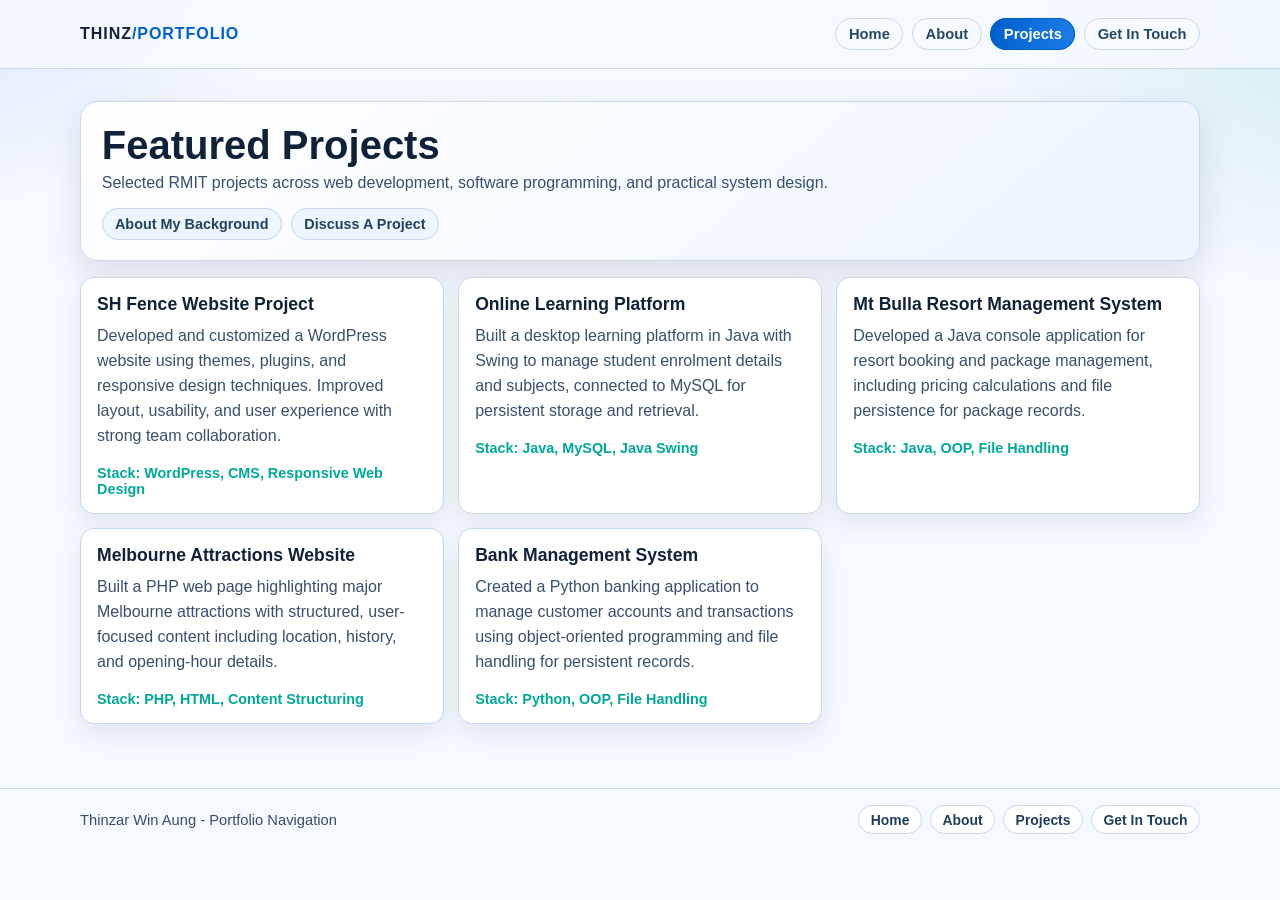
==== Projects.html @ f7b5b7e0 "v1.1" ====
<!DOCTYPE html>
<html lang="en">
<head>
	<meta charset="UTF-8">
	<meta name="viewport" content="width=device-width, initial-scale=1.0">
	<title>Projects | Thinzar Win Aung</title>
	<link rel="stylesheet" href="common.css">
	<link rel="stylesheet" href="projects.css">
</head>
<body>
	<header class="site-header">
		<div class="site-shell site-nav">
			<a class="site-brand" href="Intro.html">THINZ<span>/PORTFOLIO</span></a>
			<ul class="site-links">
				<li><a href="Intro.html">Home</a></li>
				<li><a href="AboutMe.html">About</a></li>
				<li><a class="active" href="Projects.html">Projects</a></li>
				<li><a href="GetInTouch.html">Get In Touch</a></li>
			</ul>
		</div>
	</header>

	<main class="wrap">
		<section class="hero">
			<h1>Featured Projects</h1>
			<p>
				Selected RMIT projects across web development, software programming, and practical system design.
			</p>
			<div class="actions" aria-label="Project page quick links">
				<a href="AboutMe.html">About My Background</a>
				<a href="GetInTouch.html">Discuss A Project</a>
			</div>
		</section>

		<section class="grid" aria-label="Project cards">
			<article class="card">
				<h2>SH Fence Website Project</h2>
				<p>
					Developed and customized a WordPress website using themes, plugins, and responsive
					design techniques. Improved layout, usability, and user experience with strong team collaboration.
				</p>
				<div class="stack">Stack: WordPress, CMS, Responsive Web Design</div>
			</article>

			<article class="card">
				<h2>Online Learning Platform</h2>
				<p>
					Built a desktop learning platform in Java with Swing to manage student enrolment
					details and subjects, connected to MySQL for persistent storage and retrieval.
				</p>
				<div class="stack">Stack: Java, MySQL, Java Swing</div>
			</article>

			<article class="card">
				<h2>Mt Bulla Resort Management System</h2>
				<p>
					Developed a Java console application for resort booking and package management,
					including pricing calculations and file persistence for package records.
				</p>
				<div class="stack">Stack: Java, OOP, File Handling</div>
			</article>

			<article class="card">
				<h2>Melbourne Attractions Website</h2>
				<p>
					Built a PHP web page highlighting major Melbourne attractions with structured,
					user-focused content including location, history, and opening-hour details.
				</p>
				<div class="stack">Stack: PHP, HTML, Content Structuring</div>
			</article>

			<article class="card">
				<h2>Bank Management System</h2>
				<p>
					Created a Python banking application to manage customer accounts and transactions
					using object-oriented programming and file handling for persistent records.
				</p>
				<div class="stack">Stack: Python, OOP, File Handling</div>
			</article>
		</section>
	</main>

	<footer class="site-footer">
		<div class="site-shell site-footer-inner">
			<p>Thinzar Win Aung - Portfolio Navigation</p>
			<nav class="site-footer-buttons" aria-label="Footer page navigation">
				<a href="Intro.html">Home</a>
				<a href="AboutMe.html">About</a>
				<a href="Projects.html">Projects</a>
				<a href="GetInTouch.html">Get In Touch</a>
			</nav>
		</div>
	</footer>
</body>
</html>
---- common.css ----
.site-header {
    position: sticky;
    top: 0;
    z-index: 40;
    backdrop-filter: blur(9px);
    background: rgba(245, 249, 255, 0.86);
    border-bottom: 1px solid #c6d8ec;
}

.site-shell {
    width: min(1120px, 92vw);
    margin: 0 auto;
}

.site-nav {
    min-height: 68px;
    display: flex;
    align-items: center;
    justify-content: space-between;
    gap: 1rem;
    padding: 0.35rem 0;
}

.site-brand {
    text-decoration: none;
    font-family: "Orbitron", "Segoe UI", sans-serif;
    font-weight: 700;
    letter-spacing: 0.06em;
    color: #102238;
}

.site-brand span {
    color: #005fcc;
}

.site-links {
    list-style: none;
    display: flex;
    flex-wrap: wrap;
    gap: 0.55rem;
    align-items: center;
    margin: 0;
    padding: 0;
}

.site-links a {
    text-decoration: none;
    color: #264865;
    border: 1px solid #c6d8ec;
    background: #f7fbff;
    border-radius: 999px;
    padding: 0.42rem 0.78rem;
    font-size: 0.92rem;
    font-weight: 600;
    transition: transform 0.16s ease, border-color 0.16s ease, color 0.16s ease;
}

.site-links a:hover {
    transform: translateY(-1px);
    border-color: #005fcc;
    color: #005fcc;
}

.site-links a.active {
    background: linear-gradient(95deg, #005fcc, #1c7ce8);
    color: #ffffff;
    border-color: #005fcc;
}

.site-footer {
    margin-top: 1.6rem;
    border-top: 1px solid #c6d8ec;
    background: rgba(244, 248, 255, 0.72);
    padding: 0;
    text-align: left;
}

.site-footer-inner {
    padding: 1rem 0 1.3rem;
    display: flex;
    gap: 0.8rem;
    justify-content: space-between;
    align-items: center;
    flex-wrap: wrap;
}

.site-footer p {
    margin: 0;
    color: #36506a;
    font-size: 0.92rem;
}

.site-footer-buttons {
    display: flex;
    flex-wrap: wrap;
    gap: 0.5rem;
}

.site-footer-buttons a {
    text-decoration: none;
    font-size: 0.87rem;
    font-weight: 700;
    border-radius: 999px;
    border: 1px solid #c6d8ec;
    background: #ffffff;
    color: #1e3f5c;
    padding: 0.36rem 0.72rem;
}

.site-footer-buttons a:hover {
    border-color: #005fcc;
    color: #005fcc;
}

@media (max-width: 760px) {
    .site-header {
        position: static;
    }

    .site-nav {
        align-items: flex-start;
        flex-direction: column;
        padding: 0.7rem 0;
    }

    .site-footer-inner {
        align-items: flex-start;
        flex-direction: column;
    }
}
---- projects.css ----
:root {
    --bg: #f4f8ff;
    --surface: #ffffff;
    --surface-soft: #edf5ff;
    --ink: #102238;
    --ink-soft: #36506a;
    --primary: #005fcc;
    --accent: #00a896;
    --line: #c6d8ec;
    --shadow: 0 14px 34px rgba(16, 34, 56, 0.12);
    --radius-lg: 18px;
}

* {
    box-sizing: border-box;
}

body {
    margin: 0;
    font-family: "Space Grotesk", "Segoe UI", sans-serif;
    color: var(--ink);
    min-height: 100vh;
    background:
        radial-gradient(45rem 30rem at -10% -10%, rgba(0, 95, 204, 0.15), transparent 64%),
        radial-gradient(48rem 31rem at 110% 0%, rgba(0, 168, 150, 0.16), transparent 60%),
        var(--bg);
}

.wrap {
    width: min(1120px, 92vw);
    margin: 0 auto;
    padding: 2rem 0 2.4rem;
}

.hero {
    background: linear-gradient(140deg, #ffffff, #ecf4ff);
    border: 1px solid var(--line);
    border-radius: var(--radius-lg);
    box-shadow: var(--shadow);
    padding: 1.3rem;
    margin-bottom: 1rem;
}

.hero h1 {
    margin: 0 0 0.4rem;
    font-size: clamp(1.7rem, 3.8vw, 2.5rem);
}

.hero p {
    margin: 0;
    color: var(--ink-soft);
}

.grid {
    display: grid;
    grid-template-columns: repeat(3, minmax(0, 1fr));
    gap: 0.9rem;
}

.card {
    border: 1px solid var(--line);
    border-radius: 14px;
    background: var(--surface);
    box-shadow: 0 10px 26px rgba(16, 34, 56, 0.08);
    padding: 1rem;
}

.card h2 {
    margin-top: 0;
    margin-bottom: 0.55rem;
    font-size: 1.1rem;
}

.card p {
    margin-top: 0;
    color: var(--ink-soft);
    line-height: 1.56;
}

.stack {
    margin-top: 0.7rem;
    font-weight: 700;
    color: var(--accent);
    font-size: 0.9rem;
}

.actions {
    margin-top: 1rem;
    display: flex;
    gap: 0.6rem;
    flex-wrap: wrap;
}

.actions a {
    text-decoration: none;
    border-radius: 999px;
    border: 1px solid var(--line);
    color: #1f425f;
    background: var(--surface-soft);
    font-size: 0.9rem;
    font-weight: 700;
    padding: 0.42rem 0.76rem;
}

.actions a:hover {
    border-color: var(--primary);
    color: var(--primary);
}

@media (max-width: 960px) {
    .grid {
        grid-template-columns: 1fr 1fr;
    }
}

@media (max-width: 660px) {
    .grid {
        grid-template-columns: 1fr;
    }
}
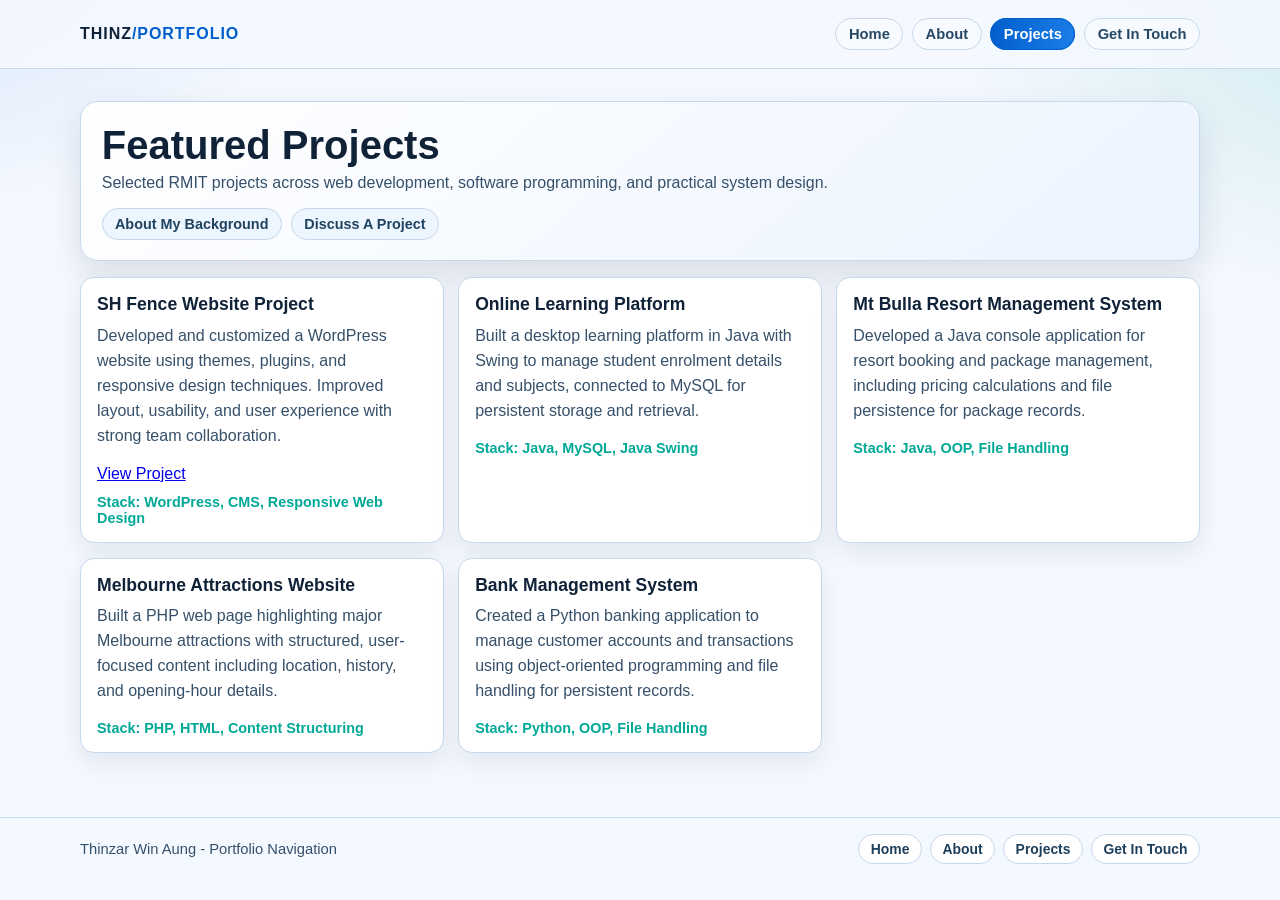
==== commit d0847dbc: "input project" ====
--- a/Projects.html
+++ b/Projects.html
@@ -39,6 +39,7 @@
 					Developed and customized a WordPress website using themes, plugins, and responsive
 					design techniques. Improved layout, usability, and user experience with strong team collaboration.
 				</p>
+				<a href="https://jupiter.csit.rmit.edu.au/~s4137893/wordpress2/wordpress/" target="_blank">View Project</a>
 				<div class="stack">Stack: WordPress, CMS, Responsive Web Design</div>
 			</article>
 
